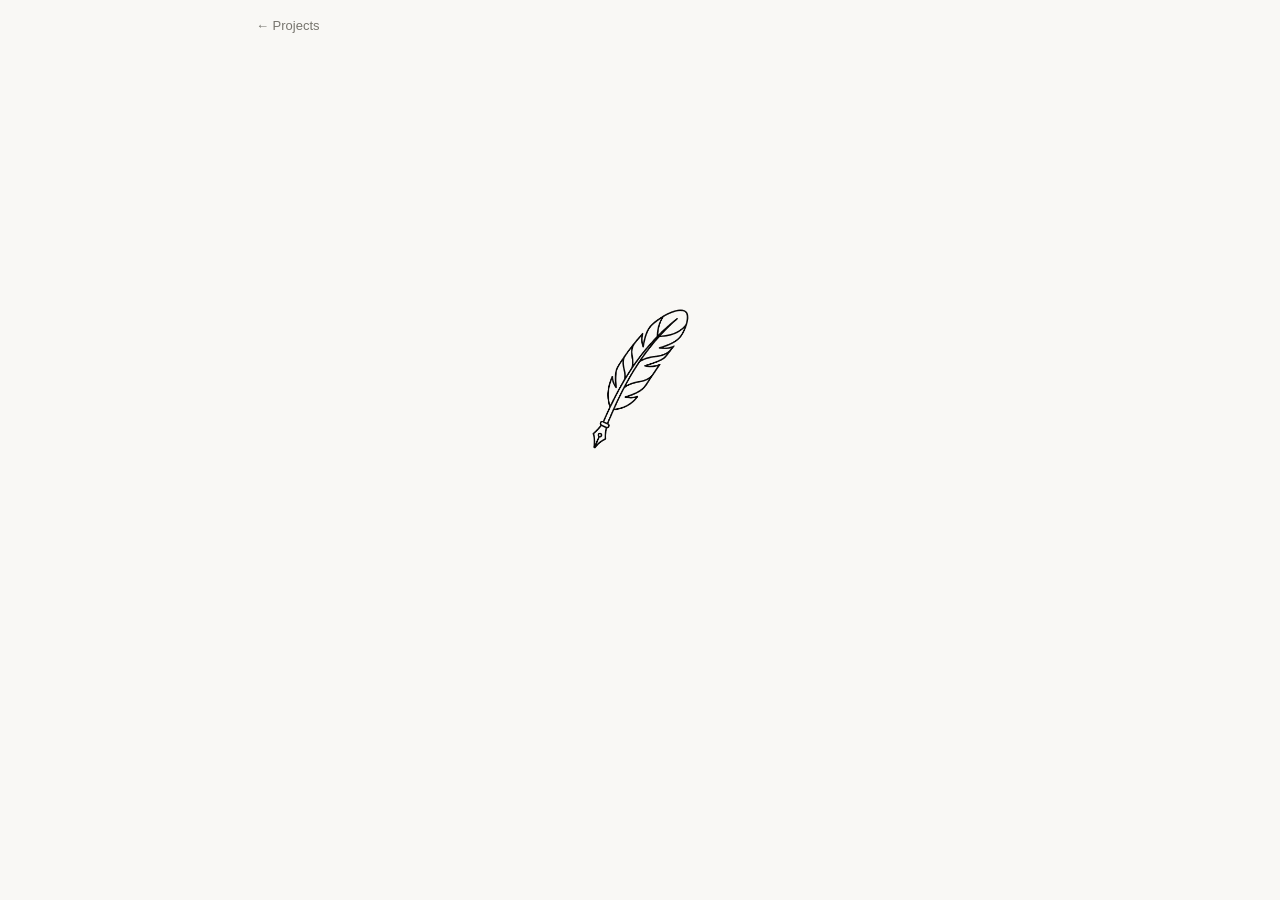
==== projects/chronos/index.html @ 473d0cfa "Launch Chronos browser app from project tile" ====
<!DOCTYPE html>
<html lang="en">
  <head>
    <meta charset="utf-8" />
    <meta httpEquiv="X-UA-Compatible" content="IE=edge" />
    <meta name="viewport" content="width=device-width, initial-scale=1, shrink-to-fit=no" />
    <title>Chronos | Nikhil Baddam</title>
    <!-- The `react-native-web` recommended style reset: https://necolas.github.io/react-native-web/docs/setup/#root-element -->
    <style id="expo-reset">
      /* These styles make the body full-height */
      html,
      body {
        height: 100%;
      }
      /* These styles disable body scrolling if you are using <ScrollView> */
      body {
        overflow: hidden;
      }
      /* These styles make the root element full-height */
      #root {
        display: flex;
        height: 100%;
        flex: 1;
      }
    </style>
  <link rel="icon" href="/projects/chronos/favicon.ico" /><meta name="description" content="Discover events happening around the world at the same time. Explore history by year with Chronos." />
</head>

  <body>
    <!-- Use static rendering with Expo Router to support running without JavaScript. -->
    <noscript>
      You need to enable JavaScript to run this app.
    </noscript>
    <!-- The root element for your Expo app. -->
    <div id="root"></div>
  <script src="/projects/chronos/_expo/static/js/web/index-1e6af276b24c33c536b20a305c7c280f.js" defer></script>
</body>
</html>
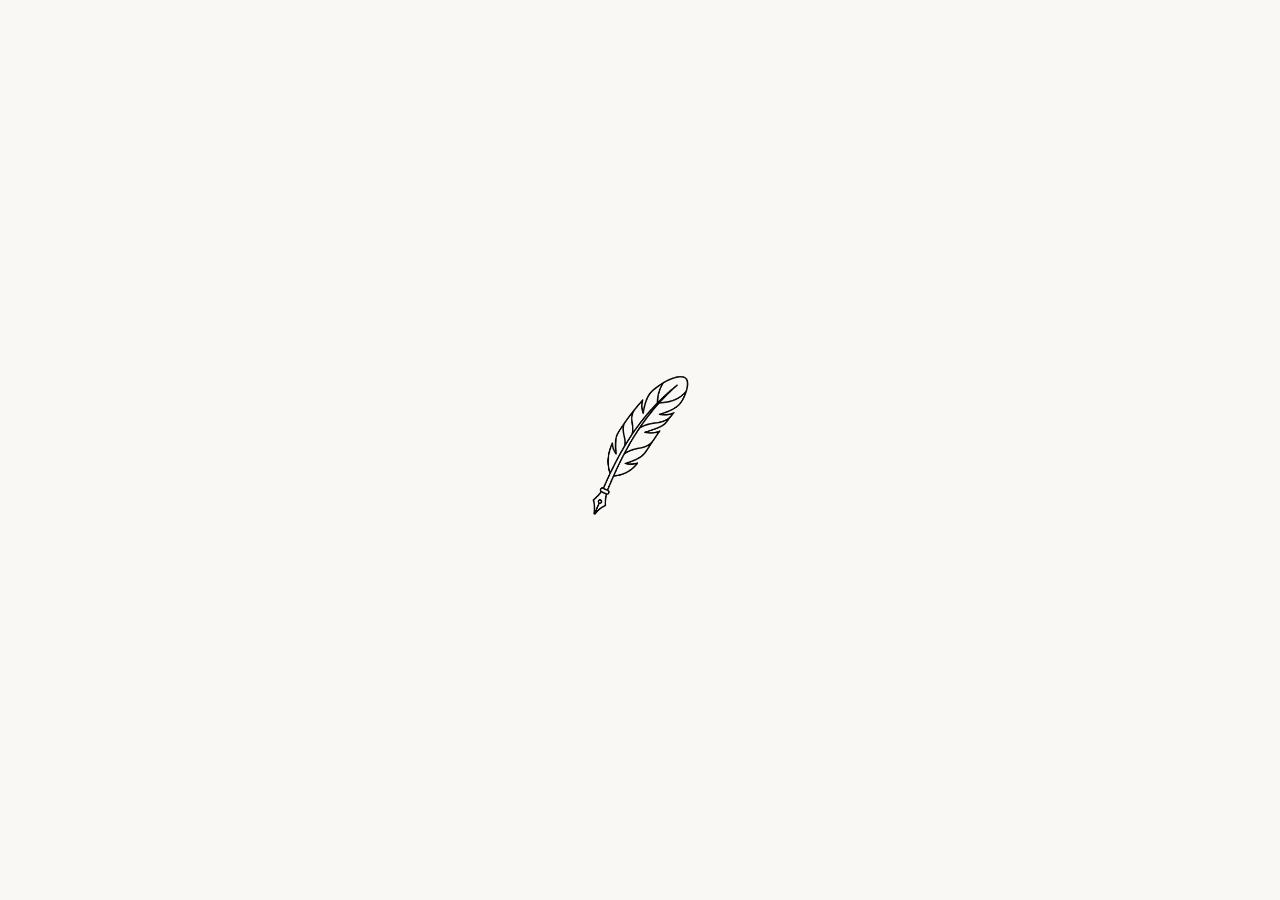
==== commit 6f8af42a: "Remove Projects return links from project pages" ====
--- a/projects/chronos/index.html
+++ b/projects/chronos/index.html
@@ -33,6 +33,6 @@
     </noscript>
     <!-- The root element for your Expo app. -->
     <div id="root"></div>
-  <script src="/projects/chronos/_expo/static/js/web/index-1e6af276b24c33c536b20a305c7c280f.js" defer></script>
+  <script src="/projects/chronos/_expo/static/js/web/index-d943d377feeccc3213a376c94fd46dbe.js" defer></script>
 </body>
 </html>
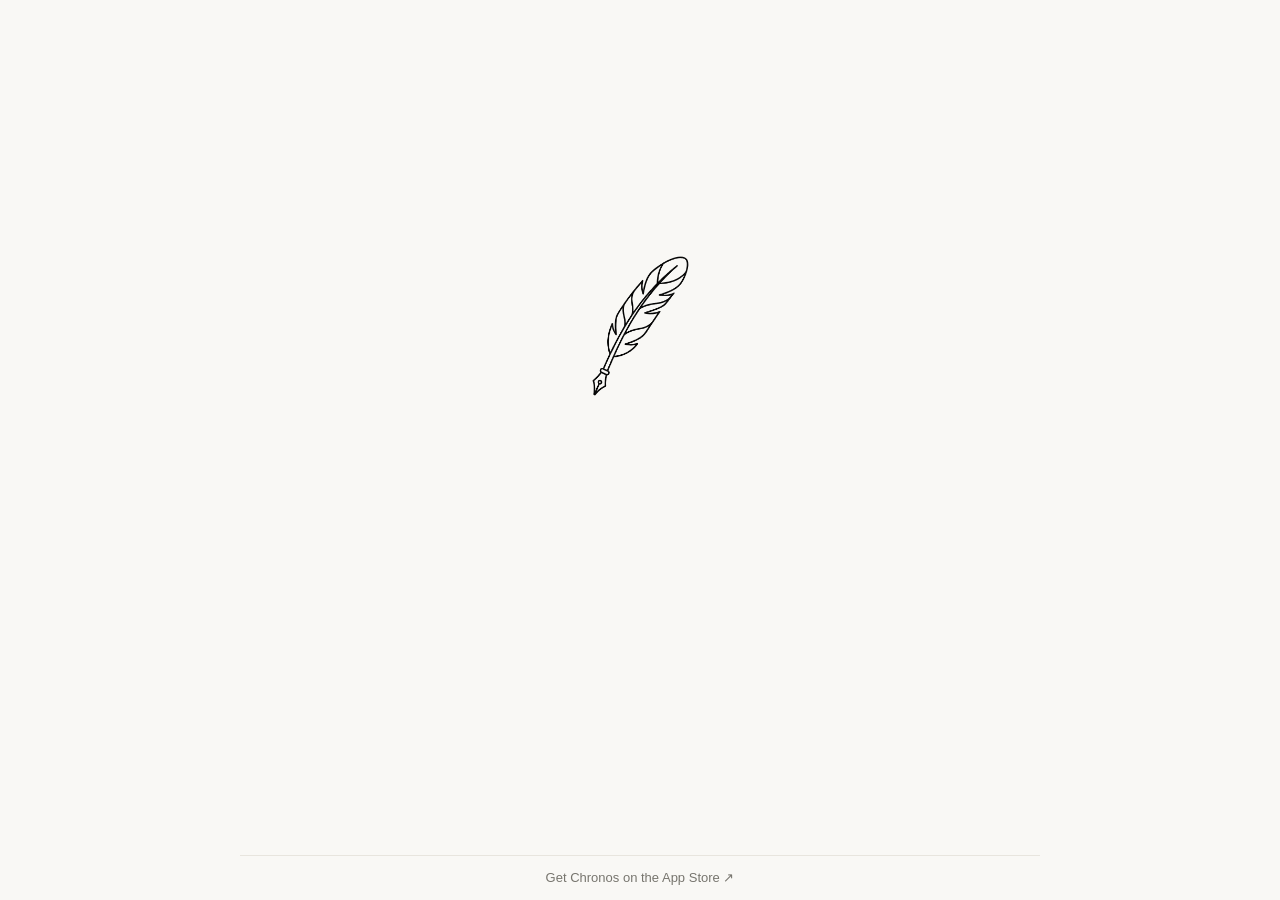
==== commit d23c1826: "Publish Chronos App Store footer link" ====
--- a/projects/chronos/index.html
+++ b/projects/chronos/index.html
@@ -33,6 +33,6 @@
     </noscript>
     <!-- The root element for your Expo app. -->
     <div id="root"></div>
-  <script src="/projects/chronos/_expo/static/js/web/index-d943d377feeccc3213a376c94fd46dbe.js" defer></script>
+  <script src="/projects/chronos/_expo/static/js/web/index-3be2dfcc7367808655937fa84a163b17.js" defer></script>
 </body>
 </html>
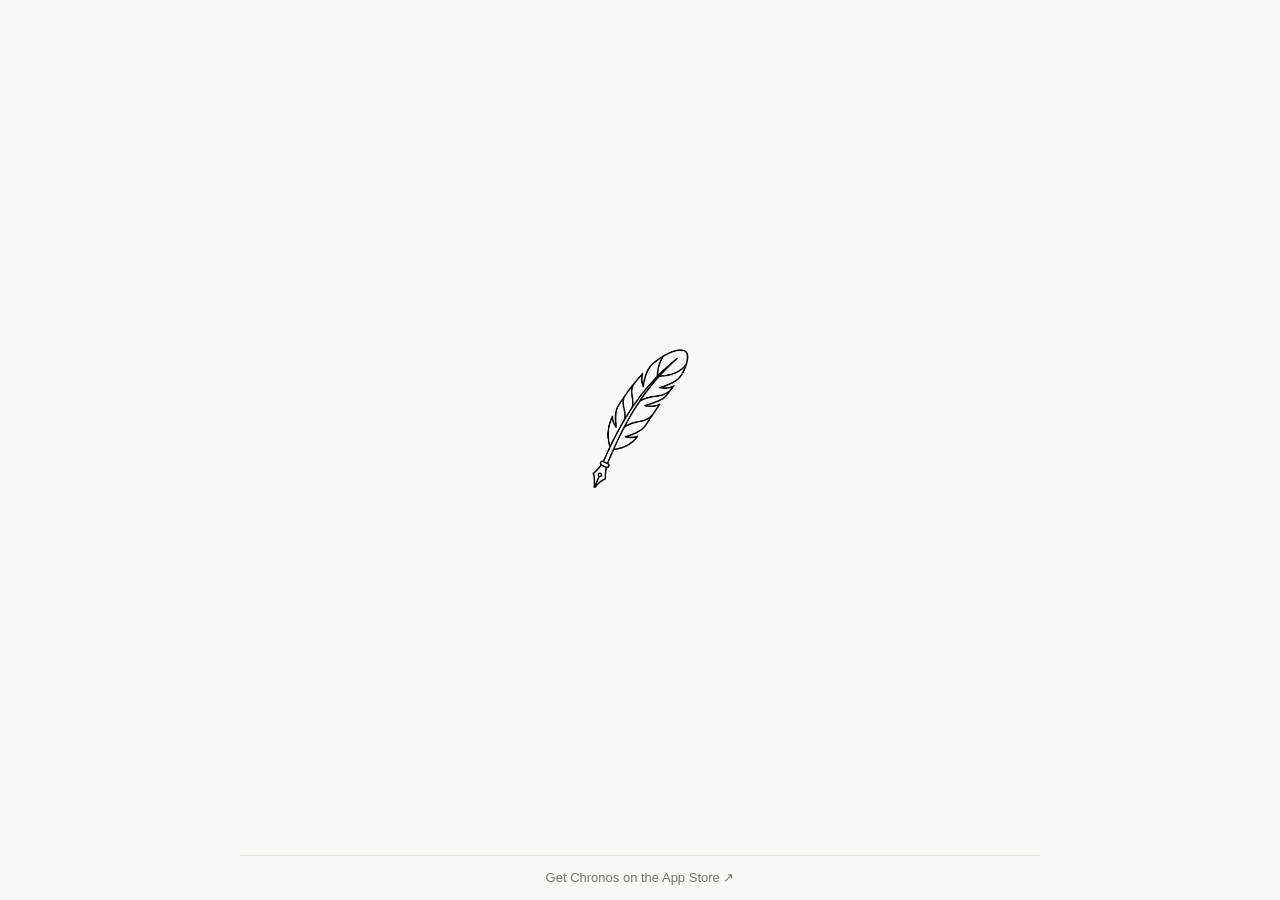
==== commit 47c781a7: "Match Chronos year control heights" ====
--- a/projects/chronos/index.html
+++ b/projects/chronos/index.html
@@ -33,6 +33,6 @@
     </noscript>
     <!-- The root element for your Expo app. -->
     <div id="root"></div>
-  <script src="/projects/chronos/_expo/static/js/web/index-3be2dfcc7367808655937fa84a163b17.js" defer></script>
+  <script src="/projects/chronos/_expo/static/js/web/index-4400d67d48ce56cdb85db4aff6f7a8ca.js" defer></script>
 </body>
 </html>
